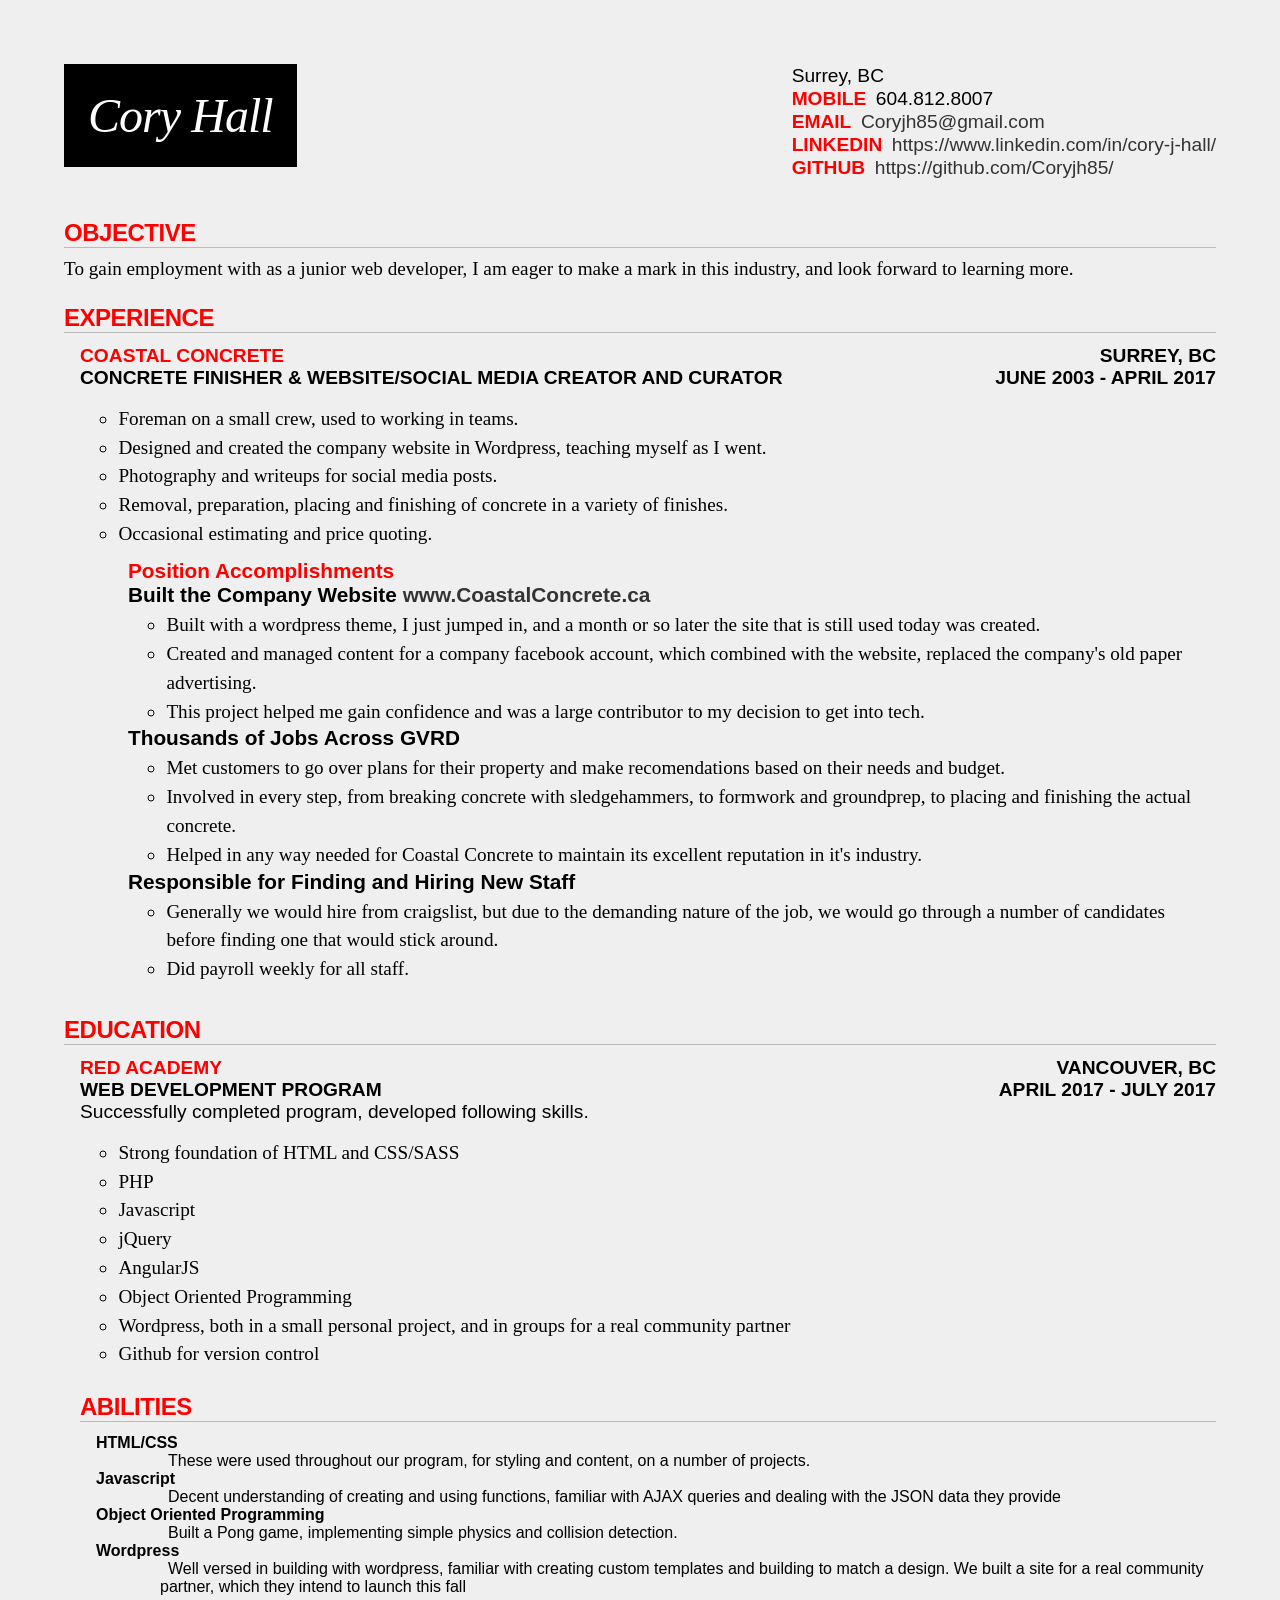
==== index.html @ bc7a0e9e "renamed html file" ====
<html xmlns="http://www.w3.org/1999/xhtml">
<head>
<meta name="viewport" content="width=device-width; initial-scale=1.0; maximum-scale=1.0; user-scalable=0;"/> 
<title>Cory Hall - Resume</title>
<link href="css.css" rel="stylesheet" type="text/css" />
</head>
<body>
<div id="container">
  <section id="overview">
    <h1>Cory Hall</h1>
    <ul>
      <li>Surrey, BC</li>
      <li><strong>Mobile</strong> 604.812.8007</li>
      <li><strong>Email</strong> <a href="mailto:coryjh85@gmail.com">Coryjh85@gmail.com</a></li>
      <li><strong>Linkedin</strong> <a href="https://www.linkedin.com/in/cory-j-hall/">https://www.linkedin.com/in/cory-j-hall/</a></li>
      <li><strong>Github</strong> <a href="https://github.com/Coryjh85/">https://github.com/Coryjh85/</a></li>
    </ul>
  </section>
  <section id="info">
    <section id="objective">
        <h2>Objective</h2>
        <p>To gain employment with as a junior web developer, I am eager to make a mark in this industry, and look forward to learning more.</p>
    </section>
    <section id="experience">
      <h2>Experience</h2>
      <div class="entry" id="concrete">
        <h3>Coastal Concrete <em>Surrey, BC</em></h3>
        <p><strong>Concrete Finisher & Website/social media creator and curator <em>June 2003 - April 2017</em></strong></p>
        <ul>
          <li>Foreman on a small crew, used to working in teams.</li>
          <li>Designed and created the company website in Wordpress, teaching myself as I went.</li>
          <li>Photography and writeups for social media posts.</li>
          <li>Removal, preparation, placing and finishing of concrete in a variety of finishes.</li>
          <li>Occasional estimating and price quoting.</li>
        </ul>
        <div class="accompli">
          <h4>Position Accomplishments</h4>
          <h5>Built the Company Website <a href="http://www.coastalconcrete.ca">www.CoastalConcrete.ca</a></h5>
          <ul>
              <li>Built with a wordpress theme, I just jumped in, and a month or so later the site that is still used today was created.</li>
              <li>Created and managed content for a company facebook account, which combined with the website, replaced the company's old paper advertising.</li>
              <li>This project helped me gain confidence and was a large contributor to my decision to get into tech.</li>
          </ul>
          <h5>Thousands of Jobs Across GVRD</h5>
          <ul>
              <li>Met customers to go over plans for their property and make recomendations based on their needs and budget.</li>
              <li>Involved in every step, from breaking concrete with sledgehammers, to formwork and groundprep, to placing and finishing the actual concrete.</li>
              <li>Helped in any way needed for Coastal Concrete to maintain its excellent reputation in it's industry.</li>
          </ul>
          <h5>Responsible for Finding and Hiring New Staff</h5>
          <ul>
              <li>Generally we would hire from craigslist, but due to the demanding nature of the job, we would go through a number of candidates before finding one that would stick around.</li>
              <li>Did payroll weekly for all staff.</li>
          </ul>
        </div>
      </div>    
    </section>

    <section id="education">
      <h2>Education</h2>
      <div class="entry" id="">
       <h3>RED Academy <em>Vancouver, BC</em></h3>
        <p><strong>Web Development Program <em>April 2017 - July 2017</em></strong></p>
          <p>Successfully completed program, developed following skills.</p>
        <ul>
          <li>Strong foundation of HTML and CSS/SASS</li>
          <li>PHP</li>
          <li>Javascript</li>
          <li>jQuery</li>
          <li>AngularJS</li>
          <li>Object Oriented Programming</li>
          <li>Wordpress, both in a small personal project, and in groups for a real community partner</li>
          <li>Github for version control</li>
        </ul>
    <section id="skills">
      <h2>Abilities</h2>
      <div class="entry">
        <dl>
          <dt>HTML/CSS</dt>
          <dd>These were used throughout our program, for styling and content, on a number of projects.</dd>
          <dt>Javascript</dt>
          <dd>Decent understanding of creating and using functions, familiar with AJAX queries and dealing with the JSON data they provide</dd>
          <dt>Object Oriented Programming</dt>
          <dd>Built a Pong game, implementing simple physics and collision detection.</dd>
          <dt>Wordpress</dt>
          <dd>Well versed in building with wordpress, familiar with creating custom templates and building to match a design. We built a site
             for a real community partner, which they intend to launch this fall</dd>
        </dl>
      </div>
    </section>
  </section>

</div>
</body>
</html>
---- css.css ----
* {
	list-style: none;
	margin: 0;
	padding: 0;
	text-decoration: none;
	color: #000;
}
a {
	color: #333333;
}
a,h1,h2,h3,h4,h5,h6 {
	font-size: 1em;
}
body{
    background: #EFEFEF;
	margin:4em;
	font: 1em "Trebuchet MS", "Century Gothic", sans-serif;
}
dd {
	padding-left: 4rem;
}
dt {
	font-weight: bold;
}
em {
	font-style: normal;
	position: absolute;
	right: 0;
	top: 0;
}
h1 {
	color: #FF0000;
    font-style: italic;
	font-size: 3em;
    font-weight: normal;
	letter-spacing: -0.02em;
}
h2 {
	border-bottom: 1px solid #BBBBBB;
	color: #FF0000;
	font-size: 1.5em;
	letter-spacing: -0.02em;
	margin-top: 1em;
	text-transform: uppercase;
}
h3 {
    font-size: 1.2em;
	color: #FF0000;
	position: relative;
	text-transform: uppercase;
}
h4 {
    font-size: 1.3em;
    margin-top: 0.5em;
	color: #FF0000;
}

h5 {
    font-size: 1.3em;
}
#objective p {
    padding-top: 0.5em;
    font-family: Georgia;
    font-size: 1.2em;
}
#experience li, #skills li, #education li {
    font-family: Georgia;
    font-size: 1.2em;
	margin-left: 2em;
	list-style: circle;
    line-height: 1.5em;
}
strong {
	display: block;
	position: relative;
	text-transform: uppercase;
}
.entry {
	padding-left: 1em;
    margin-bottom: 2em;
	position:relative;
    margin-top: 0.75em;
}
.entry ul {
    padding-top: 1em;
}
.entry .accompli {
    margin-bottom: 0.5em;
	padding-left: 3em;
}
.entry .accompli ul {
    padding-top: 0.25em;
}
.entry p {
    font-size: 1.2em;
}
#container {
	position: relative;
}
#ebgames, #foam{
	margin-top: 2em;
}

#overview {
	padding-bottom: 1em;
	text-align: left;
	clear: all;
	overflow: hidden;
}
#overview h1 {
    display: inline-block;
    padding: 0.5em;
    background: #000000;
    color: #fff;
    text-align: center;
    float: left;
    font-family: Georgia;
}
#overview ul {
    list-style-type: none;
    float: right;
}
#overview li {
	line-height: 1.2em;
    font-size: 1.2em;
}
#overview strong {
	float: left;
	padding-right: 0.5em;
    color: #FF0000;
}

#education dd {
	text-indent: .5em;
}

@media only print {
    html {
      font-size: 0.8em;
      background: #fff;
    }
    body {
      background: none;
    }

    #overview h1 {
      display: inline-block;
      padding: 0.5em;
      color: #fff;
      background: #000;
      text-align: center;
      float: left;
      font-family: Georgia;
    }
}

@media only screen
   and (max-device-width: 412px)
   and (-webkit-min-device-pixel-ratio: 2)
   and (orientation: portrait) {
    html {
	font-size: 0.8em;
    }
    em {
	position: relative;
    }
}

@media only screen  
   and (max-device-width: 732px) 
   and (-webkit-min-device-pixel-ratio: 2)
   and (orientation: landscape) { 
    html {
	font-size: 0.8em;
    }
}
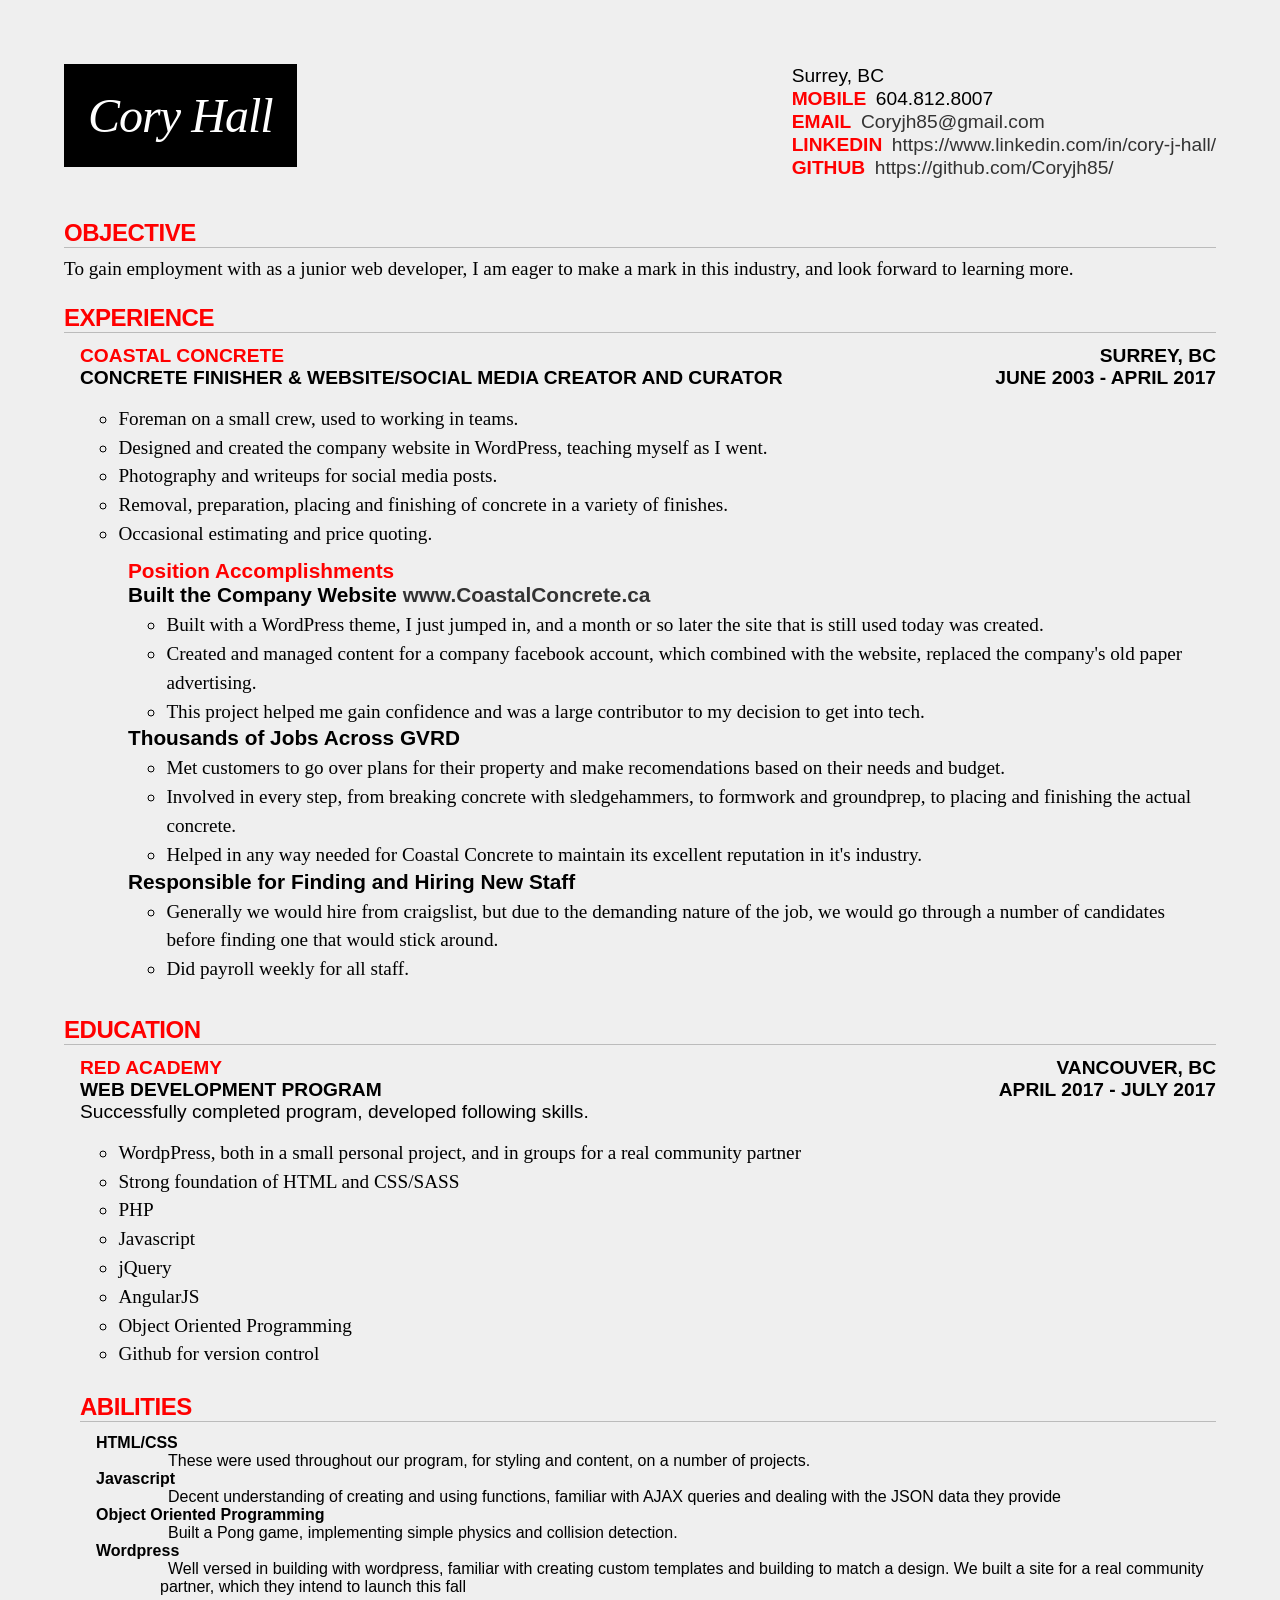
==== commit 13adf990: "proofread resume" ====
--- a/index.html
+++ b/index.html
@@ -28,7 +28,7 @@
         <p><strong>Concrete Finisher & Website/social media creator and curator <em>June 2003 - April 2017</em></strong></p>
         <ul>
           <li>Foreman on a small crew, used to working in teams.</li>
-          <li>Designed and created the company website in Wordpress, teaching myself as I went.</li>
+          <li>Designed and created the company website in WordPress, teaching myself as I went.</li>
           <li>Photography and writeups for social media posts.</li>
           <li>Removal, preparation, placing and finishing of concrete in a variety of finishes.</li>
           <li>Occasional estimating and price quoting.</li>
@@ -37,7 +37,7 @@
           <h4>Position Accomplishments</h4>
           <h5>Built the Company Website <a href="http://www.coastalconcrete.ca">www.CoastalConcrete.ca</a></h5>
           <ul>
-              <li>Built with a wordpress theme, I just jumped in, and a month or so later the site that is still used today was created.</li>
+              <li>Built with a WordPress theme, I just jumped in, and a month or so later the site that is still used today was created.</li>
               <li>Created and managed content for a company facebook account, which combined with the website, replaced the company's old paper advertising.</li>
               <li>This project helped me gain confidence and was a large contributor to my decision to get into tech.</li>
           </ul>
@@ -63,13 +63,13 @@
         <p><strong>Web Development Program <em>April 2017 - July 2017</em></strong></p>
           <p>Successfully completed program, developed following skills.</p>
         <ul>
+          <li>WordpPress, both in a small personal project, and in groups for a real community partner</li>
           <li>Strong foundation of HTML and CSS/SASS</li>
           <li>PHP</li>
           <li>Javascript</li>
           <li>jQuery</li>
           <li>AngularJS</li>
-          <li>Object Oriented Programming</li>
-          <li>Wordpress, both in a small personal project, and in groups for a real community partner</li>
+          <li>Object Oriented Programming</li>       
           <li>Github for version control</li>
         </ul>
     <section id="skills">
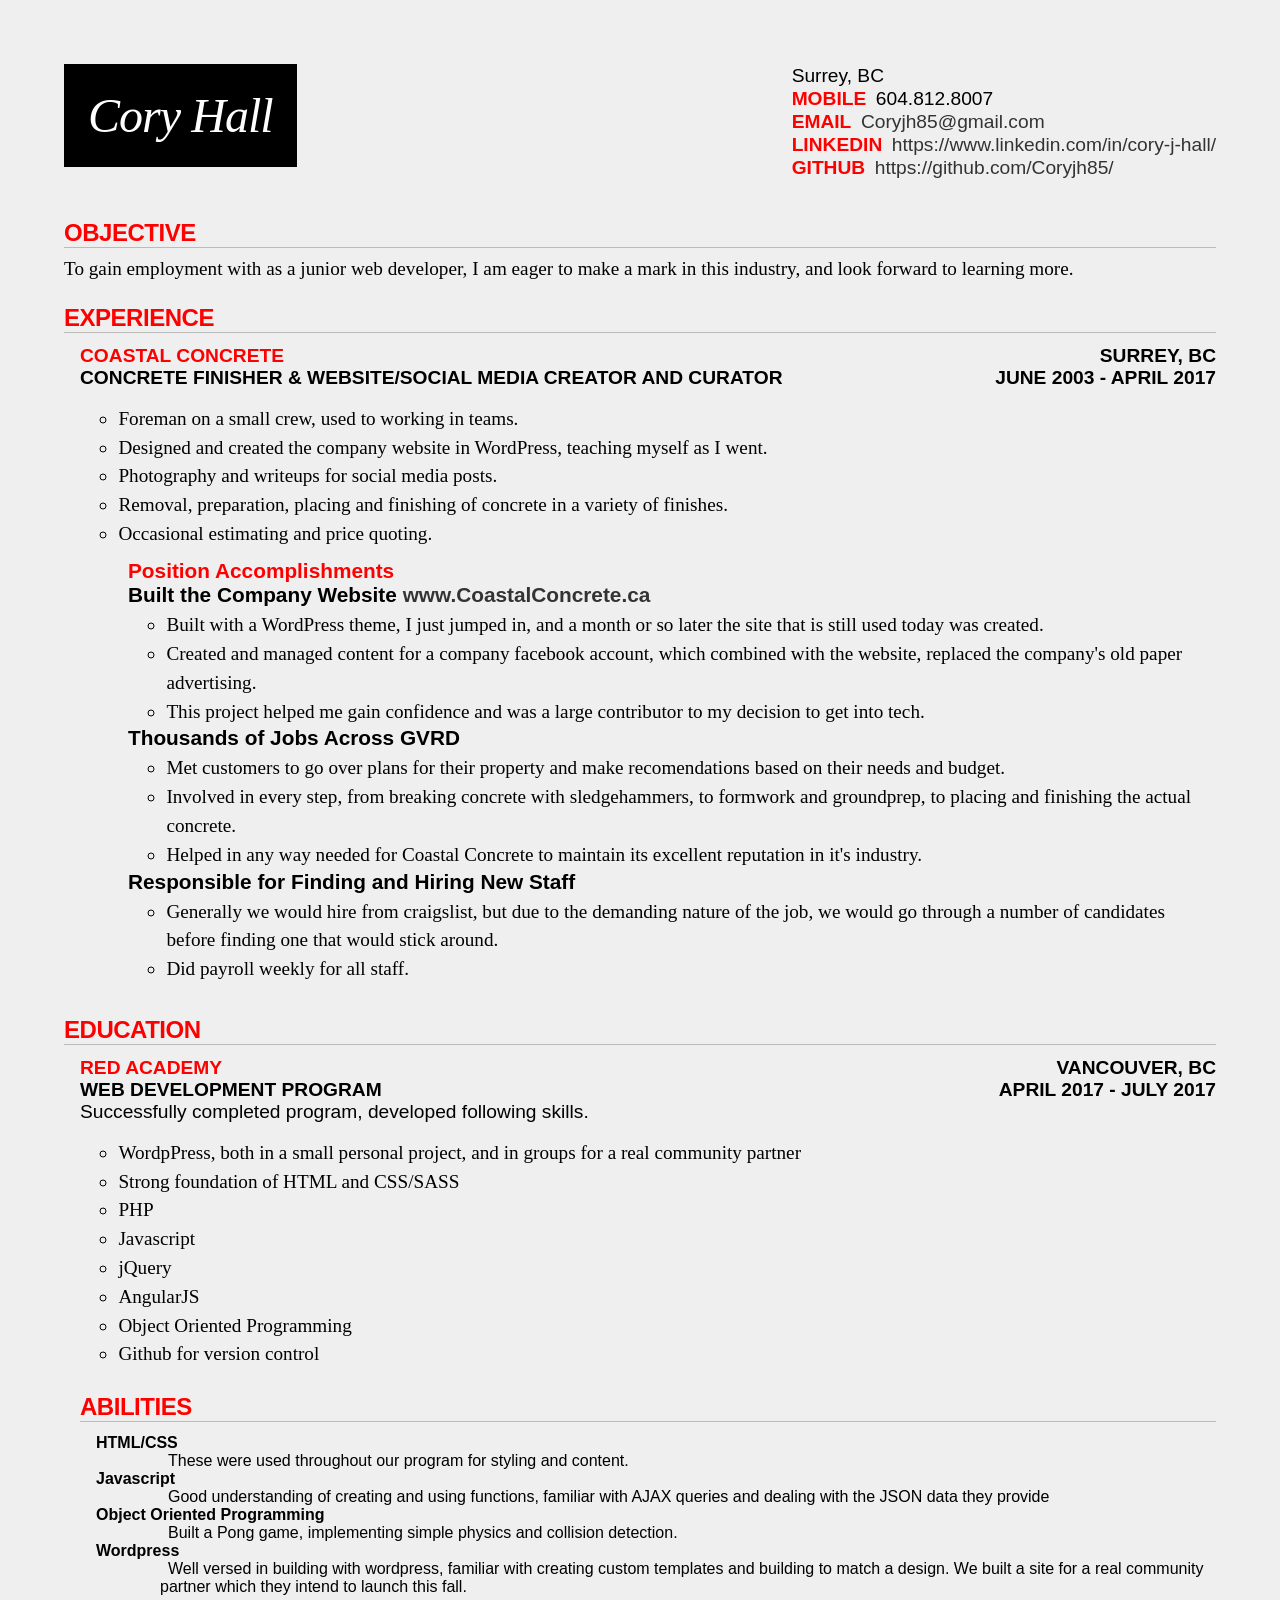
==== commit f9ad10eb: "fixed some stuff i didnt like" ====
--- a/index.html
+++ b/index.html
@@ -18,8 +18,8 @@
   </section>
   <section id="info">
     <section id="objective">
-        <h2>Objective</h2>
-        <p>To gain employment with as a junior web developer, I am eager to make a mark in this industry, and look forward to learning more.</p>
+      <h2>Objective</h2>
+      <p>To gain employment with as a junior web developer, I am eager to make a mark in this industry, and look forward to learning more.</p>
     </section>
     <section id="experience">
       <h2>Experience</h2>
@@ -37,20 +37,20 @@
           <h4>Position Accomplishments</h4>
           <h5>Built the Company Website <a href="http://www.coastalconcrete.ca">www.CoastalConcrete.ca</a></h5>
           <ul>
-              <li>Built with a WordPress theme, I just jumped in, and a month or so later the site that is still used today was created.</li>
-              <li>Created and managed content for a company facebook account, which combined with the website, replaced the company's old paper advertising.</li>
-              <li>This project helped me gain confidence and was a large contributor to my decision to get into tech.</li>
+            <li>Built with a WordPress theme, I just jumped in, and a month or so later the site that is still used today was created.</li>
+            <li>Created and managed content for a company facebook account, which combined with the website, replaced the company's old paper advertising.</li>
+            <li>This project helped me gain confidence and was a large contributor to my decision to get into tech.</li>
           </ul>
           <h5>Thousands of Jobs Across GVRD</h5>
           <ul>
-              <li>Met customers to go over plans for their property and make recomendations based on their needs and budget.</li>
-              <li>Involved in every step, from breaking concrete with sledgehammers, to formwork and groundprep, to placing and finishing the actual concrete.</li>
-              <li>Helped in any way needed for Coastal Concrete to maintain its excellent reputation in it's industry.</li>
+            <li>Met customers to go over plans for their property and make recomendations based on their needs and budget.</li>
+            <li>Involved in every step, from breaking concrete with sledgehammers, to formwork and groundprep, to placing and finishing the actual concrete.</li>
+            <li>Helped in any way needed for Coastal Concrete to maintain its excellent reputation in it's industry.</li>
           </ul>
           <h5>Responsible for Finding and Hiring New Staff</h5>
           <ul>
-              <li>Generally we would hire from craigslist, but due to the demanding nature of the job, we would go through a number of candidates before finding one that would stick around.</li>
-              <li>Did payroll weekly for all staff.</li>
+            <li>Generally we would hire from craigslist, but due to the demanding nature of the job, we would go through a number of candidates before finding one that would stick around.</li>
+            <li>Did payroll weekly for all staff.</li>
           </ul>
         </div>
       </div>    
@@ -60,31 +60,31 @@
       <h2>Education</h2>
       <div class="entry" id="">
        <h3>RED Academy <em>Vancouver, BC</em></h3>
-        <p><strong>Web Development Program <em>April 2017 - July 2017</em></strong></p>
-          <p>Successfully completed program, developed following skills.</p>
-        <ul>
-          <li>WordpPress, both in a small personal project, and in groups for a real community partner</li>
-          <li>Strong foundation of HTML and CSS/SASS</li>
-          <li>PHP</li>
-          <li>Javascript</li>
-          <li>jQuery</li>
-          <li>AngularJS</li>
-          <li>Object Oriented Programming</li>       
-          <li>Github for version control</li>
-        </ul>
+       <p><strong>Web Development Program <em>April 2017 - July 2017</em></strong></p>
+       <p>Successfully completed program, developed following skills.</p>
+       <ul>
+         <li>WordpPress, both in a small personal project, and in groups for a real community partner</li>
+         <li>Strong foundation of HTML and CSS/SASS</li>
+         <li>PHP</li>
+         <li>Javascript</li>
+         <li>jQuery</li>
+         <li>AngularJS</li>
+         <li>Object Oriented Programming</li>       
+         <li>Github for version control</li>
+       </ul>
     <section id="skills">
       <h2>Abilities</h2>
       <div class="entry">
         <dl>
           <dt>HTML/CSS</dt>
-          <dd>These were used throughout our program, for styling and content, on a number of projects.</dd>
+          <dd>These were used throughout our program for styling and content.</dd>
           <dt>Javascript</dt>
-          <dd>Decent understanding of creating and using functions, familiar with AJAX queries and dealing with the JSON data they provide</dd>
+          <dd>Good understanding of creating and using functions, familiar with AJAX queries and dealing with the JSON data they provide</dd>
           <dt>Object Oriented Programming</dt>
           <dd>Built a Pong game, implementing simple physics and collision detection.</dd>
           <dt>Wordpress</dt>
           <dd>Well versed in building with wordpress, familiar with creating custom templates and building to match a design. We built a site
-             for a real community partner, which they intend to launch this fall</dd>
+             for a real community partner which they intend to launch this fall.</dd>
         </dl>
       </div>
     </section>
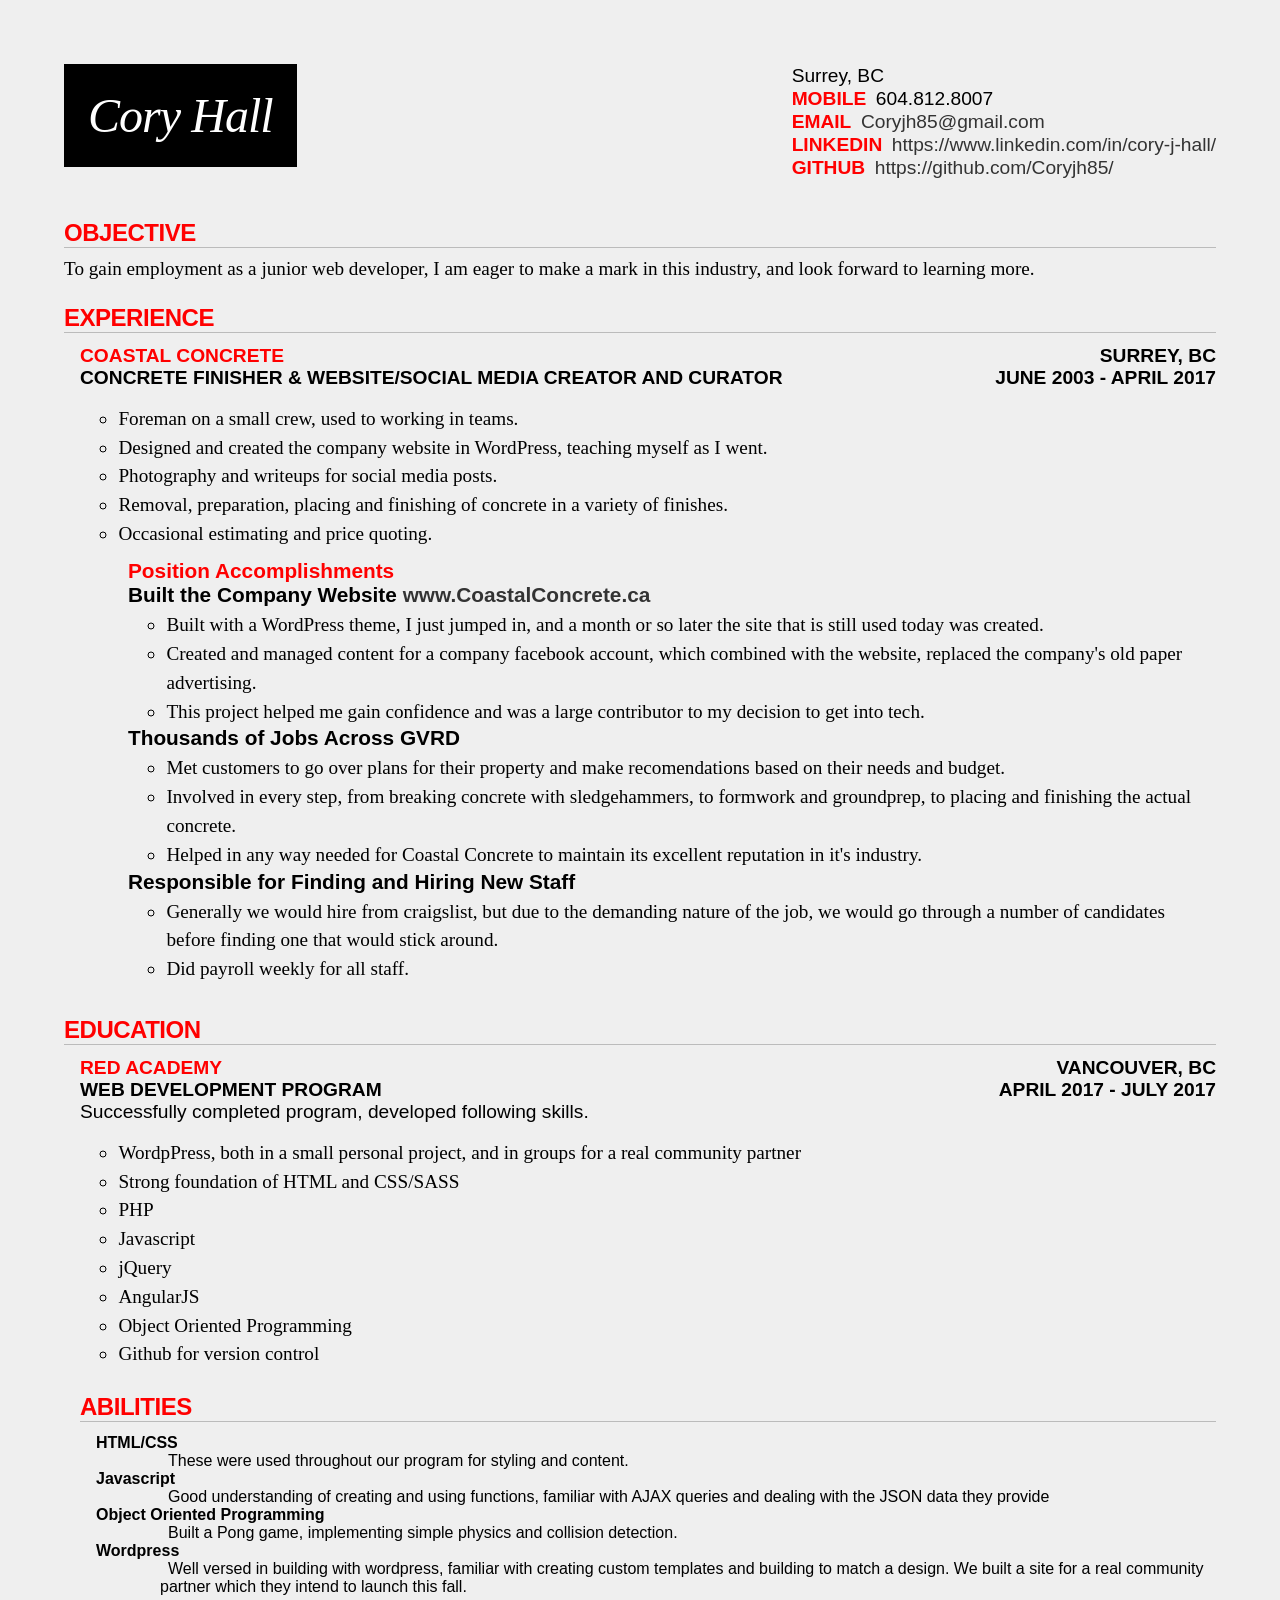
==== commit 98a49e69: "spelling error :(" ====
--- a/index.html
+++ b/index.html
@@ -19,7 +19,7 @@
   <section id="info">
     <section id="objective">
       <h2>Objective</h2>
-      <p>To gain employment with as a junior web developer, I am eager to make a mark in this industry, and look forward to learning more.</p>
+      <p>To gain employment as a junior web developer, I am eager to make a mark in this industry, and look forward to learning more.</p>
     </section>
     <section id="experience">
       <h2>Experience</h2>
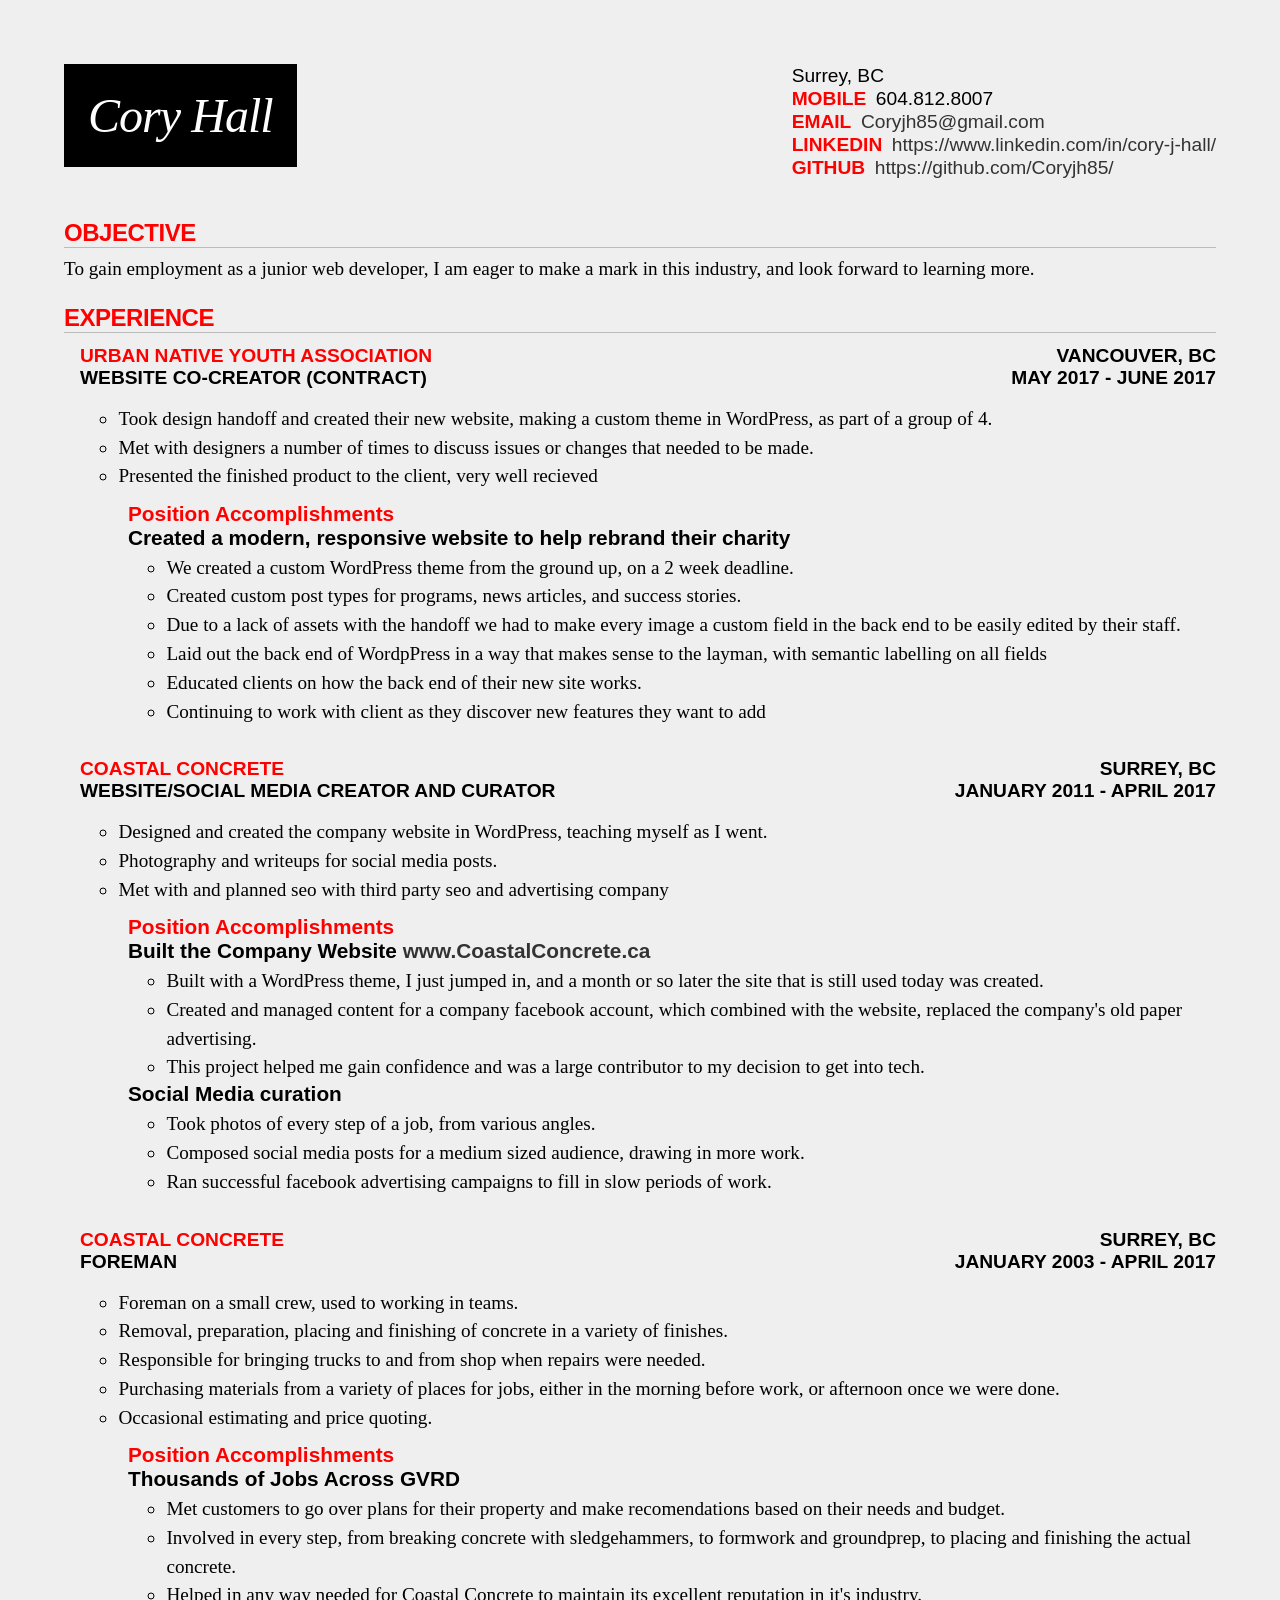
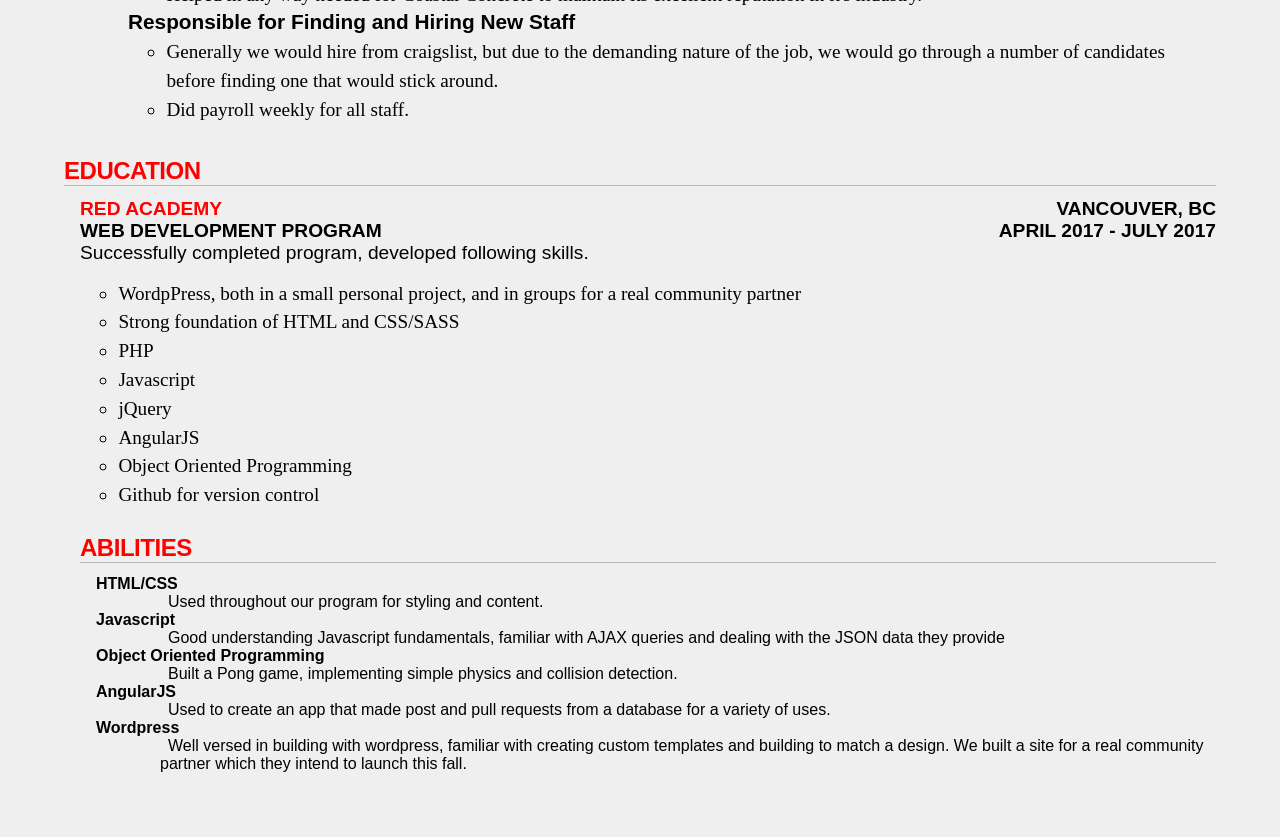
==== commit 52dd72f8: "added unya" ====
--- a/index.html
+++ b/index.html
@@ -23,15 +23,36 @@
     </section>
     <section id="experience">
       <h2>Experience</h2>
-      <div class="entry" id="concrete">
+
+      <div class="entry" id="unya">
+        <h3>Urban Native Youth Association <em>Vancouver, BC</em></h3>
+        <p><strong>Website co-creator (contract)<em>May 2017 - June 2017</em></strong></p>
+        <ul>
+          <li>Took design handoff and created their new website, making a custom theme in WordPress, as part of a group of 4.</li>
+          <li>Met with designers a number of times to discuss issues or changes that needed to be made.</li>
+          <li>Presented the finished product to the client, very well recieved
+        </ul>
+        <div class="accompli">
+          <h4>Position Accomplishments</h4>
+          <h5>Created a modern, responsive website to help rebrand their charity</h5>
+          <ul>
+            <li>We created a custom WordPress theme from the ground up, on a 2 week deadline.</li>
+            <li>Created custom post types for programs, news articles, and success stories.</li>
+            <li>Due to a lack of assets with the handoff we had to make every image a custom field in the back end to be easily edited by their staff.</li>
+            <li>Laid out the back end of WordpPress in a way that makes sense to the layman, with semantic labelling on all fields</li>
+            <li>Educated clients on how the back end of their new site works.</li>
+            <li>Continuing to work with client as they discover new features they want to add</li> 
+          </ul>
+        </div>
+      </div>    
+
+      <div class="entry" id="concrete-tech">
         <h3>Coastal Concrete <em>Surrey, BC</em></h3>
-        <p><strong>Concrete Finisher & Website/social media creator and curator <em>June 2003 - April 2017</em></strong></p>
+        <p><strong>Website/social media creator and curator <em>January 2011 - April 2017</em></strong></p>
         <ul>
-          <li>Foreman on a small crew, used to working in teams.</li>
           <li>Designed and created the company website in WordPress, teaching myself as I went.</li>
           <li>Photography and writeups for social media posts.</li>
-          <li>Removal, preparation, placing and finishing of concrete in a variety of finishes.</li>
-          <li>Occasional estimating and price quoting.</li>
+          <li>Met with and planned seo with third party seo and advertising company</li>
         </ul>
         <div class="accompli">
           <h4>Position Accomplishments</h4>
@@ -41,6 +62,27 @@
             <li>Created and managed content for a company facebook account, which combined with the website, replaced the company's old paper advertising.</li>
             <li>This project helped me gain confidence and was a large contributor to my decision to get into tech.</li>
           </ul>
+          <h5>Social Media curation</h5>
+          <ul>
+            <li>Took photos of every step of a job, from various angles.</li>
+            <li>Composed social media posts for a medium sized audience, drawing in more work.</li>
+            <li>Ran successful facebook advertising campaigns to fill in slow periods of work.</li>
+          </ul>
+        </div>
+      </div>    
+
+      <div class="entry" id="concrete">
+        <h3>Coastal Concrete <em>Surrey, BC</em></h3>
+        <p><strong>Foreman <em>January 2003 - April 2017</em></strong></p>
+        <ul>
+          <li>Foreman on a small crew, used to working in teams.</li>
+          <li>Removal, preparation, placing and finishing of concrete in a variety of finishes.</li>
+          <li>Responsible for bringing trucks to and from shop when repairs were needed.</li>
+          <li>Purchasing materials from a variety of places for jobs, either in the morning before work, or afternoon once we were done.</li>
+          <li>Occasional estimating and price quoting.</li>
+        </ul>
+        <div class="accompli">
+          <h4>Position Accomplishments</h4>
           <h5>Thousands of Jobs Across GVRD</h5>
           <ul>
             <li>Met customers to go over plans for their property and make recomendations based on their needs and budget.</li>
@@ -53,7 +95,8 @@
             <li>Did payroll weekly for all staff.</li>
           </ul>
         </div>
-      </div>    
+      </div>
+
     </section>
 
     <section id="education">
@@ -77,11 +120,13 @@
       <div class="entry">
         <dl>
           <dt>HTML/CSS</dt>
-          <dd>These were used throughout our program for styling and content.</dd>
+          <dd>Used throughout our program for styling and content.</dd>
           <dt>Javascript</dt>
-          <dd>Good understanding of creating and using functions, familiar with AJAX queries and dealing with the JSON data they provide</dd>
+          <dd>Good understanding Javascript fundamentals, familiar with AJAX queries and dealing with the JSON data they provide</dd>
           <dt>Object Oriented Programming</dt>
           <dd>Built a Pong game, implementing simple physics and collision detection.</dd>
+          <dt>AngularJS</dt>
+          <dd>Used to create an app that made post and pull requests from a database for a variety of uses.</dd>
           <dt>Wordpress</dt>
           <dd>Well versed in building with wordpress, familiar with creating custom templates and building to match a design. We built a site
              for a real community partner which they intend to launch this fall.</dd>
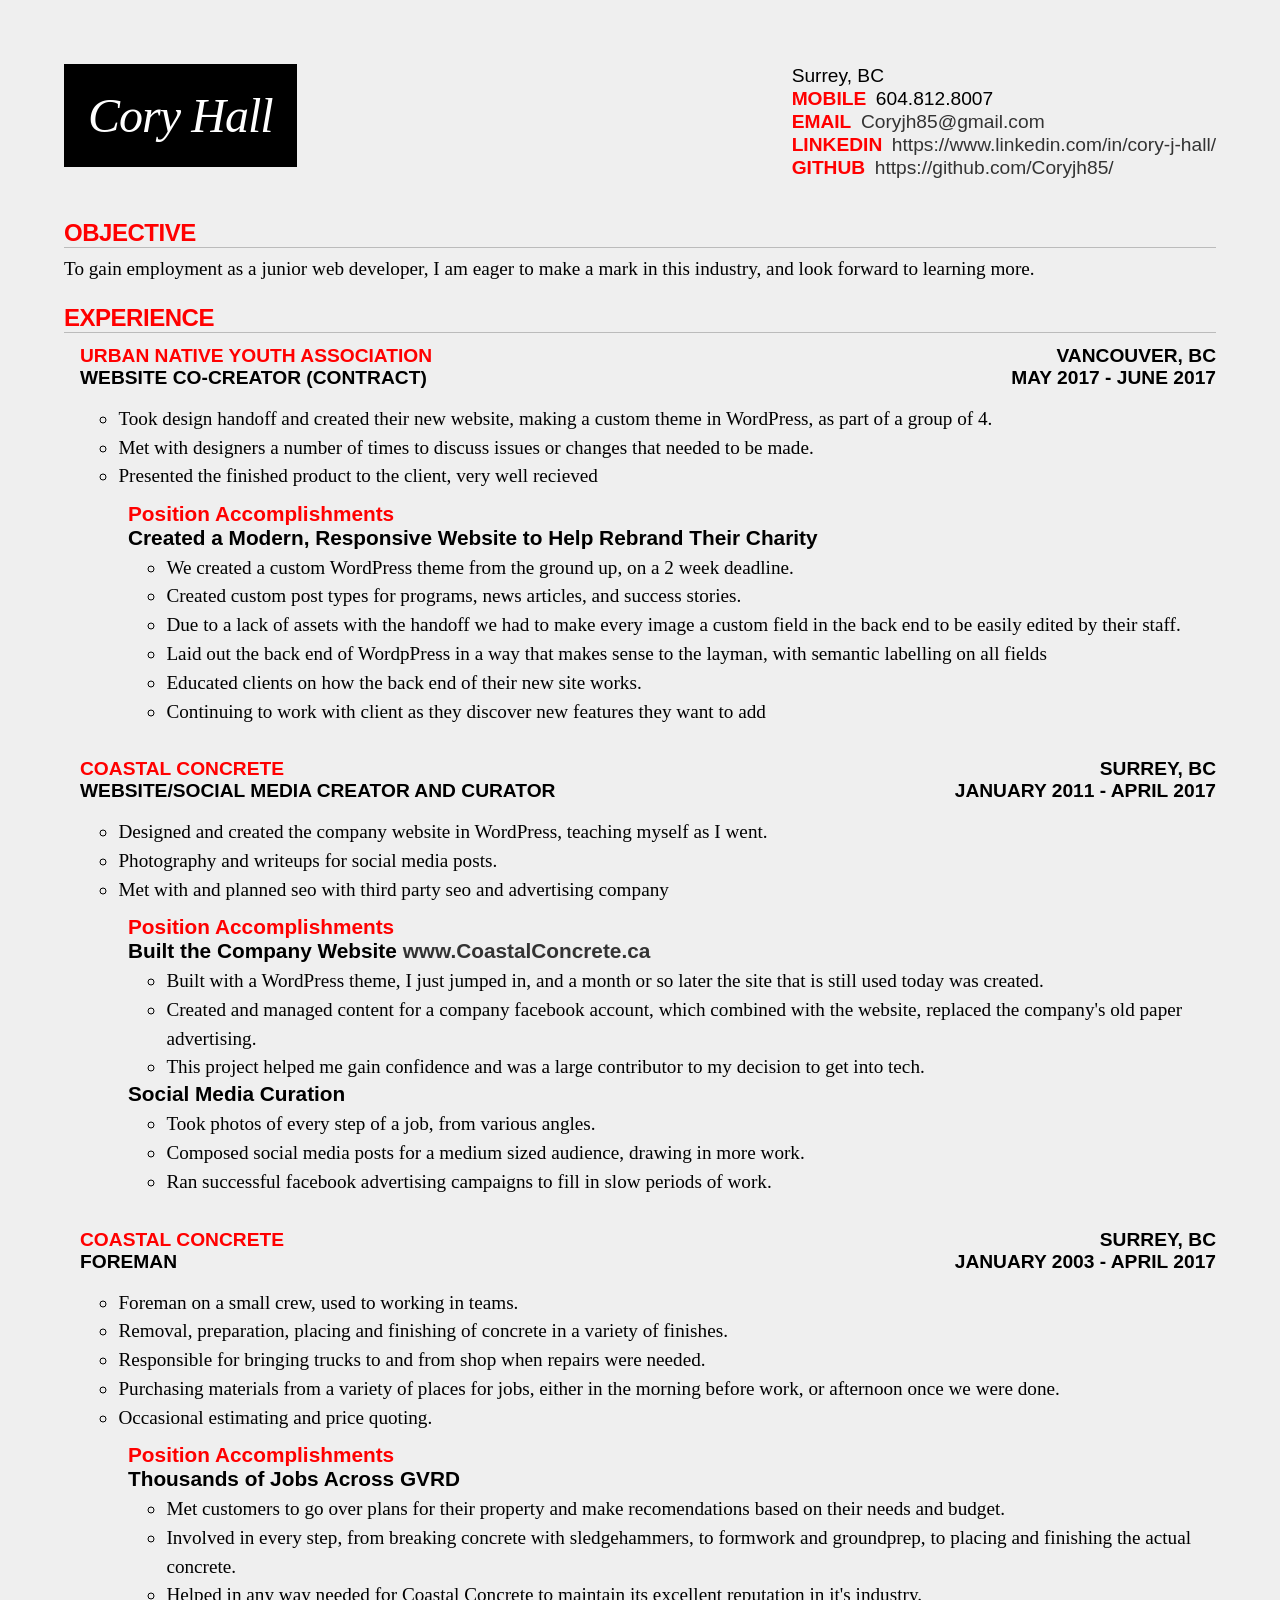
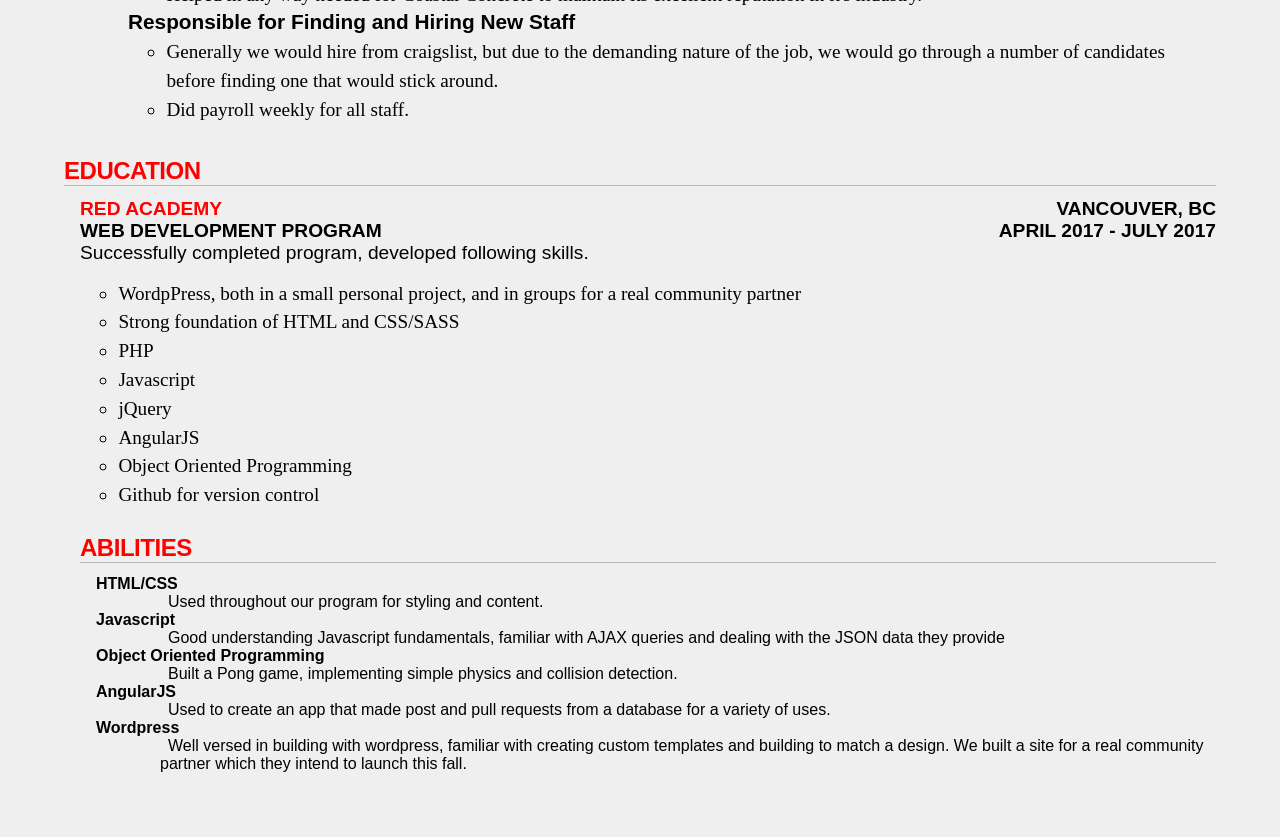
==== commit 4ec9190d: "syntax" ====
--- a/index.html
+++ b/index.html
@@ -26,7 +26,7 @@
 
       <div class="entry" id="unya">
         <h3>Urban Native Youth Association <em>Vancouver, BC</em></h3>
-        <p><strong>Website co-creator (contract)<em>May 2017 - June 2017</em></strong></p>
+        <p><strong>Website Co-Creator (contract)<em>May 2017 - June 2017</em></strong></p>
         <ul>
           <li>Took design handoff and created their new website, making a custom theme in WordPress, as part of a group of 4.</li>
           <li>Met with designers a number of times to discuss issues or changes that needed to be made.</li>
@@ -34,7 +34,7 @@
         </ul>
         <div class="accompli">
           <h4>Position Accomplishments</h4>
-          <h5>Created a modern, responsive website to help rebrand their charity</h5>
+          <h5>Created a Modern, Responsive Website to Help Rebrand Their Charity</h5>
           <ul>
             <li>We created a custom WordPress theme from the ground up, on a 2 week deadline.</li>
             <li>Created custom post types for programs, news articles, and success stories.</li>
@@ -48,7 +48,7 @@
 
       <div class="entry" id="concrete-tech">
         <h3>Coastal Concrete <em>Surrey, BC</em></h3>
-        <p><strong>Website/social media creator and curator <em>January 2011 - April 2017</em></strong></p>
+        <p><strong>Website/social Media Creator and Curator <em>January 2011 - April 2017</em></strong></p>
         <ul>
           <li>Designed and created the company website in WordPress, teaching myself as I went.</li>
           <li>Photography and writeups for social media posts.</li>
@@ -62,7 +62,7 @@
             <li>Created and managed content for a company facebook account, which combined with the website, replaced the company's old paper advertising.</li>
             <li>This project helped me gain confidence and was a large contributor to my decision to get into tech.</li>
           </ul>
-          <h5>Social Media curation</h5>
+          <h5>Social Media Curation</h5>
           <ul>
             <li>Took photos of every step of a job, from various angles.</li>
             <li>Composed social media posts for a medium sized audience, drawing in more work.</li>
